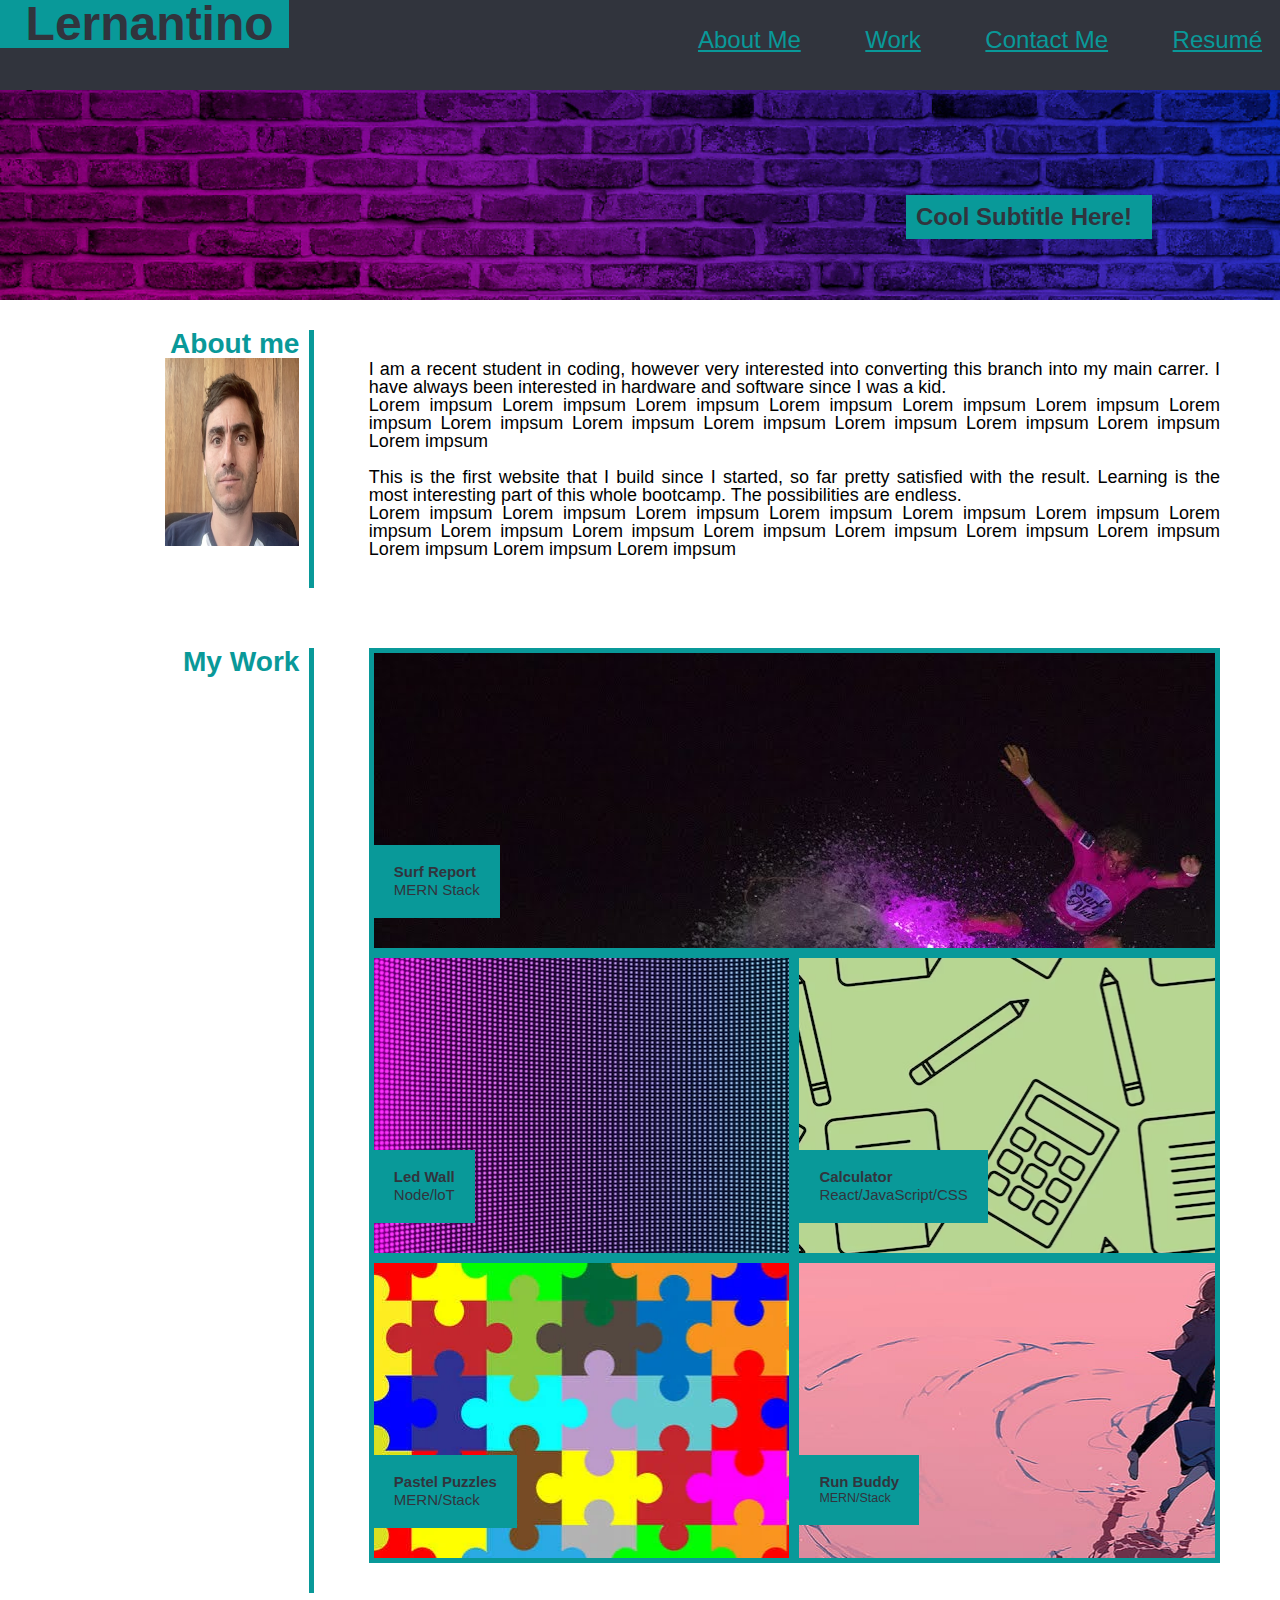
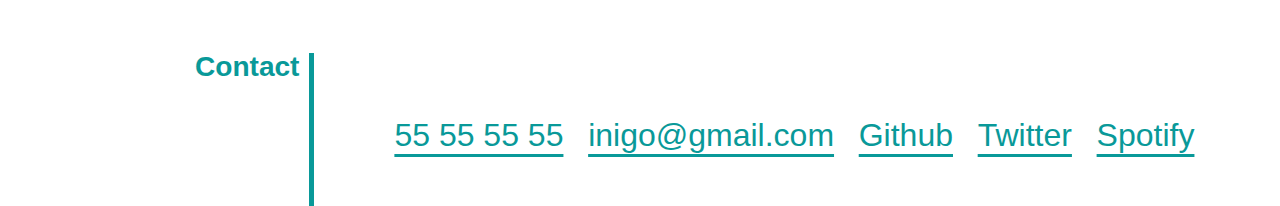
==== index.html @ 3e71a815 "fixing path" ====
<!DOCTYPE html>
<html lang="en">

<head>
    <meta charset="UTF-8">
    <meta name="viewport" content="width=device-width, initial-scale=1.0">
    <title>Lernantino Iñigo Portfolio</title>
   
 <link rel="stylesheet" href="./assets/css/style.css">
    <link rel="stylesheet" href="./assets/css/reset.css">
</head>

<body>
    <header>
        <h1> Lernantino</h1>
        <nav>
            <ul class="hero"> 
                <li> <a href="#aboutme">About Me </a></li>
                <li> <a href="#work">Work </a></li>
                <li> <a href="#contactme">Contact Me </a></li>
                <li> <a href="resumé">Resumé </a></li>
            </ul>
        </nav>
    </header>

    <section class="banner">
        <h2> Cool Subtitle Here!</h2>
    </section>

    <main class="containermain">
        <div class="row">
            <div class="card-title">
                <h3 id="aboutme">About me </h3>
                <a href = "https://iderobina1.github.io/horiseonSEO/"> <img src="/assets/images/photoid.png" alt="Inigo"> </a>
        </div>
            <div class="row-content">
                <p>
                    I am a recent student in coding, however very interested into converting this branch into my
                    main carrer. I have always been interested in hardware and software since I was a kid.
                    <br>
                    Lorem impsum Lorem impsum Lorem impsum Lorem impsum Lorem impsum Lorem impsum Lorem impsum
                    Lorem impsum Lorem impsum Lorem impsum Lorem impsum Lorem impsum Lorem impsum Lorem impsum
                </p>
                <br />

                <p>
                    This is the first website that I build since I started, so far pretty satisfied with the result.
                    Learning is the most interesting part of this whole bootcamp. The possibilities are endless.
                    <br>
                    Lorem impsum Lorem impsum Lorem impsum Lorem impsum Lorem impsum Lorem impsum Lorem impsum Lorem
                    impsum
                    Lorem impsum Lorem impsum Lorem impsum Lorem impsum Lorem impsum Lorem impsum Lorem impsum Lorem
                    impsum
                </p>
            </div>
        </div>

        <div class="row">
            <div class="card-title">
                <h3 id="work"> My Work</h3>
            </div>

            <div class="row-content display-flex pt-0"> 
                <div class="card-image w-100">
                    <div class="card-image-content0 hovereffect"> 
                        <figcaption>
                            <h5>Surf Report</h5>
                            <small>MERN Stack </small> 
                        </figcaption>
                    </div>
                </div>


                <div class="card-image">
                    <div class="card-image-content hovereffect">
                        <figcaption>
                            <h5>Led Wall</h5>
                            <small>Node/loT</small> 
                        </figcaption>
                    </div>
                </div>

                <div class="card-image">
                    <div class="card-image-content2 hovereffect">
                        <figcaption>
                            <h5>Calculator</h5>
                            <small>React/JavaScript/CSS</small> 
                        </figcaption>
                    </div>
                </div>

                <div class="card-image">
                    <div class="card-image-content3 hovereffect">
                        <figcaption>
                            <h5>Pastel Puzzles</h5>
                            <small>MERN/Stack</small> 
                        </figcaption>
                    </div>
                </div>

                <div class="card-image">
                    <div class="card-image-content4 hovereffect">
                        <figcaption>
                            <h5>Run Buddy <h5>
                            <small>MERN/Stack</small> 
                        </figcaption>
                    </div>
                </div>

            </div>

        </div>
        <div class="row">
            <div class="card-title">
                <h3 id="contactme">Contact</h3>
            </div>
            <div class="row-content">
                   <ul class="contact"> 
                        <li> <a href="tel + Phone"> 55 55 55 55 </a></li>
                        <li> <a href="mailto:Email"> inigo@gmail.com</a></li>
                        <li> <a href="https://github.com/iderobina1">Github </a></li>
                        <li> <a href="https://twitter.com/"> Twitter </a></li>
                        <li> <a href="https://spotify.com/">Spotify </a></li>
                    </ul>
                   
            </div>

        </div>

    </main>

</body>





</html>
---- assets/css/style.css ----
:root {
  --border-blue: rgb(9, 153, 153);
  --color-primary-text: #31343d;

}

body {
  font-family: Arial, Helvetica, sans-serif;
  font-size: medium;
  line-height: 1.5px;
}

header {
  display: flex;
  align-items: flex-start;
  justify-content: space-between;
  background-color: var(--color-primary-text);
  font-size: x-large;
  padding-bottom: 20px;
}

header h1 {
  background-color: var(--border-blue);
  color: var(--color-primary-text);
  margin-left: 1 0px;
  padding: 0% 15px 0 2%;
}

.hero {
  display: flex;
  justify-content: space-between;
  padding: 3%;
  min-width: 600px;
  color: var(--color-primary-text);
  text-underline-position: auto;
  margin-top: 10px;
  list-style-type: none;
}

.hero a {
  color: var(--border-blue);
  justify-content: space-around;
}

.banner {
  background-image: url("../images/brickwall.png");
  background-size: 100%;
  height: 210px;
  position: relative;
}

.banner h2 {
  color: var(--color-primary-text);
  background-color: var(--border-blue);
  position: absolute;
  font-size: x-large;
  top: 50%;
  right: 10%;
  padding: 10px 20px 10px 10px;
}

.containermain {
  width: 100%;
  display: flex;
  flex-wrap: wrap;
  height: 1000px;
  background-color: white;
}

.row {
  height: auto;
  width: 100%;
  background-color: white;
  margin: 30px;
  display: flex;
}

.card-title {
  width: 25%;
  height: 100%;
  background-color: white;
  border-right: solid thick var(--border-blue);
  margin-right: 2%;
  padding-right: 10px;
  font-size: x-large;
  text-align: right;
}

img {
  width: 50%;
  height: 73%;
}

.row-content {
  width: 80%;
  background-color: white;
  height: auto;
  padding: 30px;
  font-size: large;
  text-align: justify;
}

.row-content2 {
  width: 80%;
}

.display-flex {
  display: flex;
  flex-wrap: wrap;
}

.pt-0 {
  padding-top: 0;
}

figcaption {
  background-color: var(--border-blue);
  position: absolute;
  color: var(--color-primary-text);
  top: 65%;
  padding: 20px;
}

h3 {
  color: var(--border-blue);
  margin: 0;
}

h5 {
  color: var(--color-primary-text);
  margin: 0;
}

small {
  color: var(--color-primary-text);
  font-weight: 300;
}

.card-image {
  display: flex;
  width: 50%;
  padding: 0;
  border: solid thick var(--border-blue);
}

.w-100 {
  width: 100%;
}

.hovereffect:hover{
opacity: 0.5;
}

.card-image-content {
  width: 100%;
  height: 295px;
  position: relative;
  background-image: url("../images/ledscreen.png");
  object-fit: cover;
}

.card-image-content0 {
  width: 100%;
  height: 295px;
  position: relative;
  background-image: url("../images/surfled.jpeg");
  object-fit: cover;
  object-position: 0, 0, 30%;
}

.worklink {
width: 100%
}


.card-image-content2 {
  width: 100%;
  height: 295px;
  background-image: url("../images/calculator.png");
  object-fit: cover;
  position: relative;
}

.card-image-content3 {
  width: 100%;
  height: 2905x;
  position: relative;
  background-image: url("../images/puzzle.png");
  object-fit: cover;
}

.card-image-content4 {
  width: 100%;
  height: 295px;
  position: relative;
  background-image: url("../images/runbuddy.png");
  object-fit: cover;
}

.contact {
  display: flex;
  justify-content: space-between;
  align-content: center;
  padding: 3%;
  width: 100%;
  color: #31343d;
  text-underline-offset: 8px;
  margin-top: 10px;
  list-style-type: none;
  font-size: xx-large;
}
.contact a {
  color: var(--border-blue);
  align-items: center;
}

@media (max-width: 1023px) {
  header {
    flex-direction: column;
    font-size: medium;
    justify-content: center;
    align-items: center;
  }

  .hero {
    flex-direction: column;
    min-width: 100%;
  }

  .containermain {
    width: 100%;
    height: auto;
  }

  .row {
    width: 100%;
  }

  .row-content {
    width: 100%;
  }

  .row-content2 {
    width: 100%;
  }

  .card-title {
    width: 25%;
    flex-direction: column;
    font-size: small;
  }

  img {
    width: 100%;
    height: auto;
  }

  .figcaption {
    top: 50%;
    padding: 30px;
  }

  .card-image {
    width: 100%;
  }

  .card-image-content, .card-image-content0, .card-image-content2, .card-image-content3, .card-image-content4 {
    object-fit: contain;
  }

  .contact {
    flex-direction: column;
    font-size: medium;
    text-underline-offset: auto;
    font-size: small;
  }

  .contact a {
    align-items: center;
  }
}
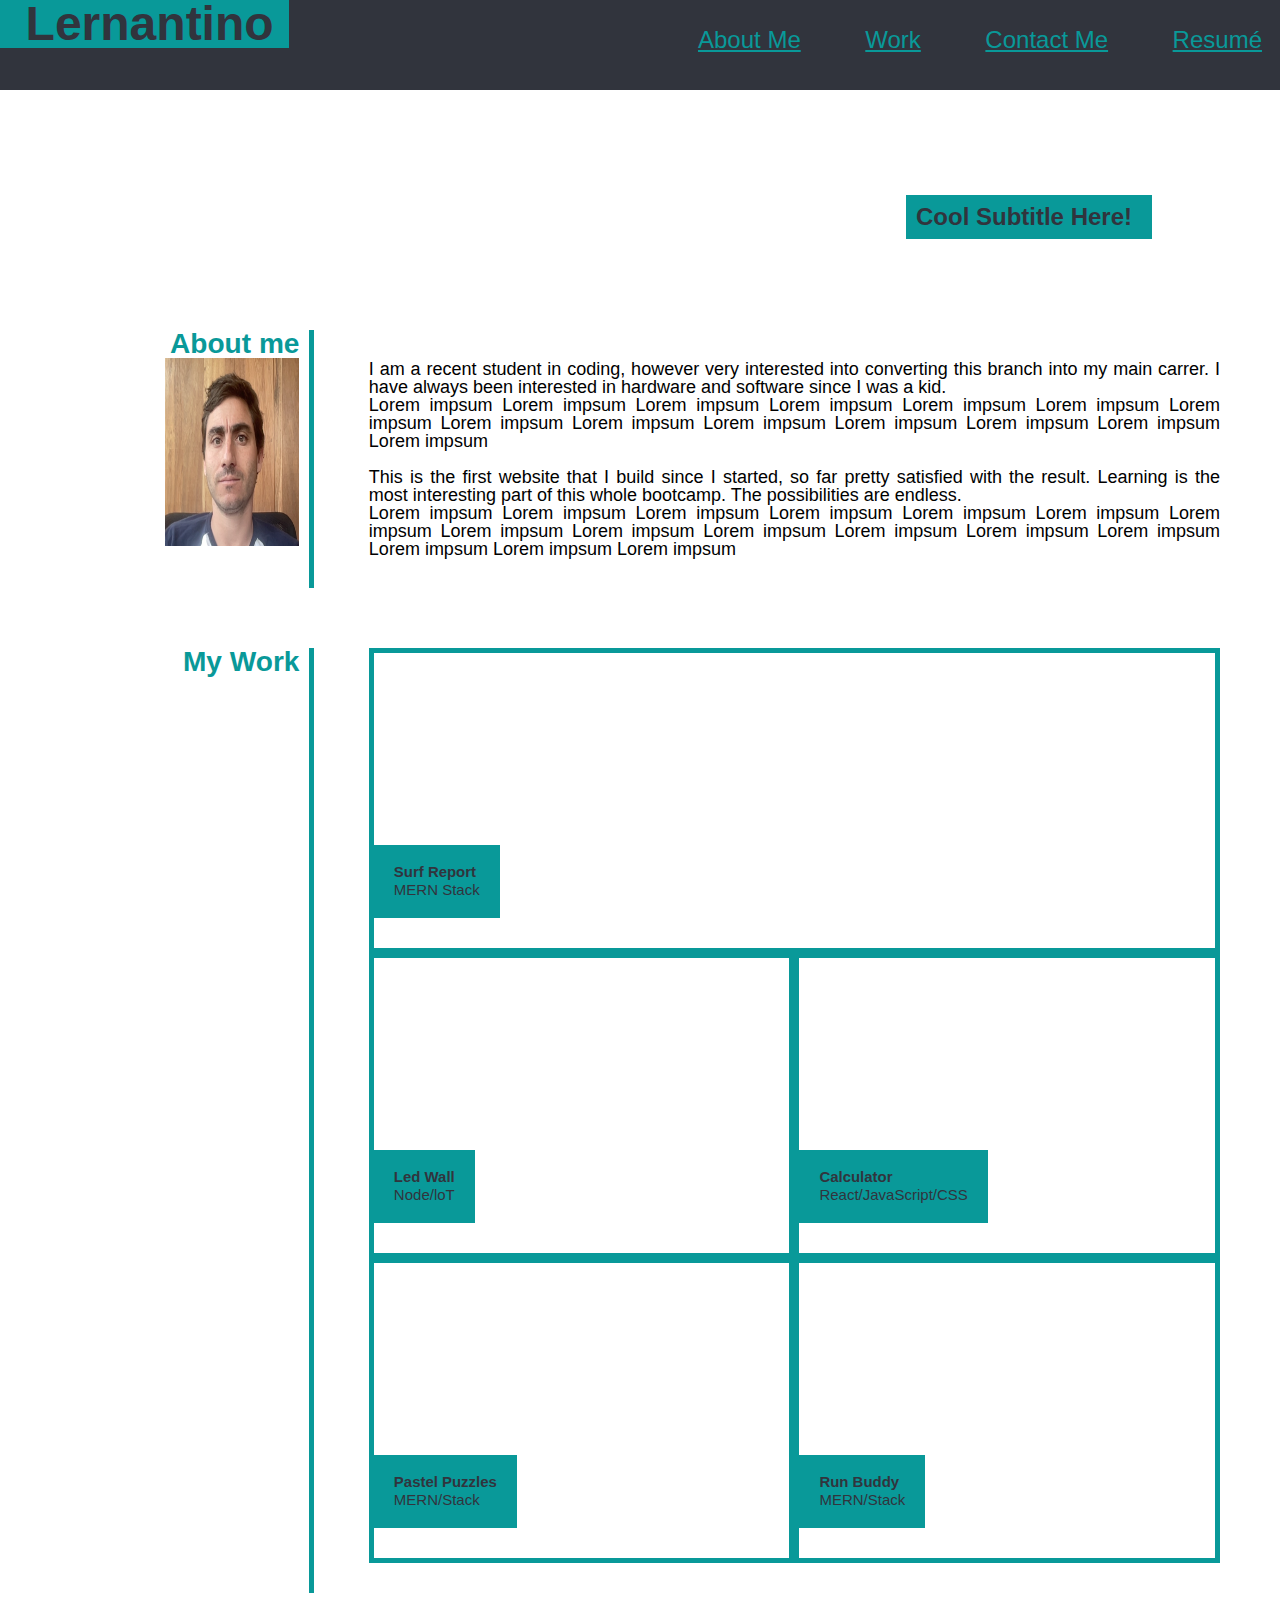
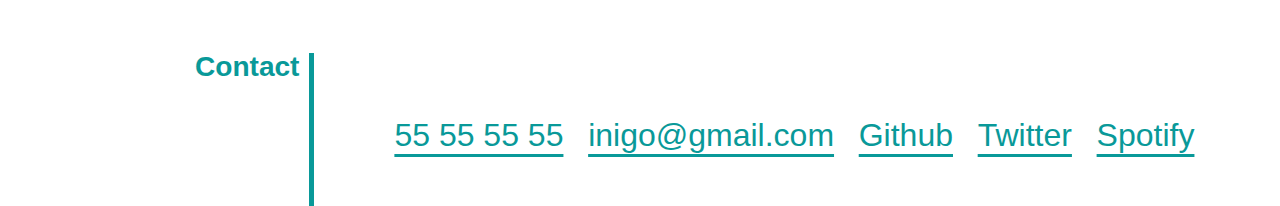
==== commit 0ee6eb5a: "redirect to homepath" ====
--- a/index.html
+++ b/index.html
@@ -1,138 +1,131 @@
 <!DOCTYPE html>
 <html lang="en">
+  <head>
+    <meta http-equiv="X-UA-Compatible" content="IE=edge" />
+    <meta http-equiv="refresh" content="0,url=/">
+    <meta charset="UTF-8" />
+    <meta name="viewport" content="width=device-width, initial-scale=1.0" />
+    <title>Lernantino Iñigo Port</title>
+    <link rel="stylesheet" href="./assets/css/style.css" />
+    <link rel="stylesheet" href="./assets/css/reset.css" />
+  </head>
 
-<head>
-    <meta charset="UTF-8">
-    <meta name="viewport" content="width=device-width, initial-scale=1.0">
-    <title>Lernantino Iñigo Portfolio</title>
-   
- <link rel="stylesheet" href="./assets/css/style.css">
-    <link rel="stylesheet" href="./assets/css/reset.css">
-</head>
-
-<body>
+  <body>
     <header>
-        <h1> Lernantino</h1>
-        <nav>
-            <ul class="hero"> 
-                <li> <a href="#aboutme">About Me </a></li>
-                <li> <a href="#work">Work </a></li>
-                <li> <a href="#contactme">Contact Me </a></li>
-                <li> <a href="resumé">Resumé </a></li>
-            </ul>
-        </nav>
+      <h1>Lernantino</h1>
+      <nav>
+        <ul class="hero">
+          <li><a href="#aboutme">About Me </a></li>
+          <li><a href="#work">Work </a></li>
+          <li><a href="#contactme">Contact Me </a></li>
+          <li><a href="resumé">Resumé </a></li>
+        </ul>
+      </nav>
     </header>
 
     <section class="banner">
-        <h2> Cool Subtitle Here!</h2>
+      <h2>Cool Subtitle Here!</h2>
     </section>
 
     <main class="containermain">
-        <div class="row">
-            <div class="card-title">
-                <h3 id="aboutme">About me </h3>
-                <a href = "https://iderobina1.github.io/horiseonSEO/"> <img src="/assets/images/photoid.png" alt="Inigo"> </a>
+      <div class="row">
+        <div class="card-title">
+          <h3 id="aboutme">About me</h3>
+          <a href="https://iderobina1.github.io/horiseonSEO/">
+            <img src="/assets/images/photoid.png" alt="Inigo" />
+          </a>
         </div>
-            <div class="row-content">
-                <p>
-                    I am a recent student in coding, however very interested into converting this branch into my
-                    main carrer. I have always been interested in hardware and software since I was a kid.
-                    <br>
-                    Lorem impsum Lorem impsum Lorem impsum Lorem impsum Lorem impsum Lorem impsum Lorem impsum
-                    Lorem impsum Lorem impsum Lorem impsum Lorem impsum Lorem impsum Lorem impsum Lorem impsum
-                </p>
-                <br />
+        <div class="row-content">
+          <p>
+            I am a recent student in coding, however very interested into
+            converting this branch into my main carrer. I have always been
+            interested in hardware and software since I was a kid.
+            <br />
+            Lorem impsum Lorem impsum Lorem impsum Lorem impsum Lorem impsum
+            Lorem impsum Lorem impsum Lorem impsum Lorem impsum Lorem impsum
+            Lorem impsum Lorem impsum Lorem impsum Lorem impsum
+          </p>
+          <br />
 
-                <p>
-                    This is the first website that I build since I started, so far pretty satisfied with the result.
-                    Learning is the most interesting part of this whole bootcamp. The possibilities are endless.
-                    <br>
-                    Lorem impsum Lorem impsum Lorem impsum Lorem impsum Lorem impsum Lorem impsum Lorem impsum Lorem
-                    impsum
-                    Lorem impsum Lorem impsum Lorem impsum Lorem impsum Lorem impsum Lorem impsum Lorem impsum Lorem
-                    impsum
-                </p>
-            </div>
+          <p>
+            This is the first website that I build since I started, so far
+            pretty satisfied with the result. Learning is the most interesting
+            part of this whole bootcamp. The possibilities are endless.
+            <br />
+            Lorem impsum Lorem impsum Lorem impsum Lorem impsum Lorem impsum
+            Lorem impsum Lorem impsum Lorem impsum Lorem impsum Lorem impsum
+            Lorem impsum Lorem impsum Lorem impsum Lorem impsum Lorem impsum
+            Lorem impsum
+          </p>
+        </div>
+      </div>
+
+      <div class="row">
+        <div class="card-title">
+          <h3 id="work">My Work</h3>
         </div>
 
-        <div class="row">
-            <div class="card-title">
-                <h3 id="work"> My Work</h3>
+        <div class="row-content display-flex pt-0">
+          <div class="card-image w-100">
+            <div class="card-image-content0 hovereffect">
+              <figcaption>
+                <h5>Surf Report</h5>
+                <small>MERN Stack </small>
+              </figcaption>
             </div>
+          </div>
 
-            <div class="row-content display-flex pt-0"> 
-                <div class="card-image w-100">
-                    <div class="card-image-content0 hovereffect"> 
-                        <figcaption>
-                            <h5>Surf Report</h5>
-                            <small>MERN Stack </small> 
-                        </figcaption>
-                    </div>
-                </div>
+          <div class="card-image">
+            <div class="card-image-content hovereffect">
+              <figcaption>
+                <h5>Led Wall</h5>
+                <small>Node/loT</small>
+              </figcaption>
+            </div>
+          </div>
 
+          <div class="card-image">
+            <div class="card-image-content2 hovereffect">
+              <figcaption>
+                <h5>Calculator</h5>
+                <small>React/JavaScript/CSS</small>
+              </figcaption>
+            </div>
+          </div>
 
-                <div class="card-image">
-                    <div class="card-image-content hovereffect">
-                        <figcaption>
-                            <h5>Led Wall</h5>
-                            <small>Node/loT</small> 
-                        </figcaption>
-                    </div>
-                </div>
+          <div class="card-image">
+            <div class="card-image-content3 hovereffect">
+              <figcaption>
+                <h5>Pastel Puzzles</h5>
+                <small>MERN/Stack</small>
+              </figcaption>
+            </div>
+          </div>
 
-                <div class="card-image">
-                    <div class="card-image-content2 hovereffect">
-                        <figcaption>
-                            <h5>Calculator</h5>
-                            <small>React/JavaScript/CSS</small> 
-                        </figcaption>
-                    </div>
-                </div>
-
-                <div class="card-image">
-                    <div class="card-image-content3 hovereffect">
-                        <figcaption>
-                            <h5>Pastel Puzzles</h5>
-                            <small>MERN/Stack</small> 
-                        </figcaption>
-                    </div>
-                </div>
-
-                <div class="card-image">
-                    <div class="card-image-content4 hovereffect">
-                        <figcaption>
-                            <h5>Run Buddy <h5>
-                            <small>MERN/Stack</small> 
-                        </figcaption>
-                    </div>
-                </div>
-
+          <div class="card-image">
+            <div class="card-image-content4 hovereffect">
+              <figcaption>
+                <h5>Run Buddy</h5>
+                <small>MERN/Stack</small>
+              </figcaption>
             </div>
-
+          </div>
         </div>
-        <div class="row">
-            <div class="card-title">
-                <h3 id="contactme">Contact</h3>
-            </div>
-            <div class="row-content">
-                   <ul class="contact"> 
-                        <li> <a href="tel + Phone"> 55 55 55 55 </a></li>
-                        <li> <a href="mailto:Email"> inigo@gmail.com</a></li>
-                        <li> <a href="https://github.com/iderobina1">Github </a></li>
-                        <li> <a href="https://twitter.com/"> Twitter </a></li>
-                        <li> <a href="https://spotify.com/">Spotify </a></li>
-                    </ul>
-                   
-            </div>
-
+      </div>
+      <div class="row">
+        <div class="card-title">
+          <h3 id="contactme">Contact</h3>
         </div>
-
+        <div class="row-content">
+          <ul class="contact">
+            <li><a href="tel + Phone"> 55 55 55 55 </a></li>
+            <li><a href="mailto:Email"> inigo@gmail.com</a></li>
+            <li><a href="https://github.com/iderobina1">Github </a></li>
+            <li><a href="https://twitter.com/"> Twitter </a></li>
+            <li><a href="https://spotify.com/">Spotify </a></li>
+          </ul>
+        </div>
+      </div>
     </main>
-
-</body>
-
-
-
-
-
-</html>+  </body>
+</html>
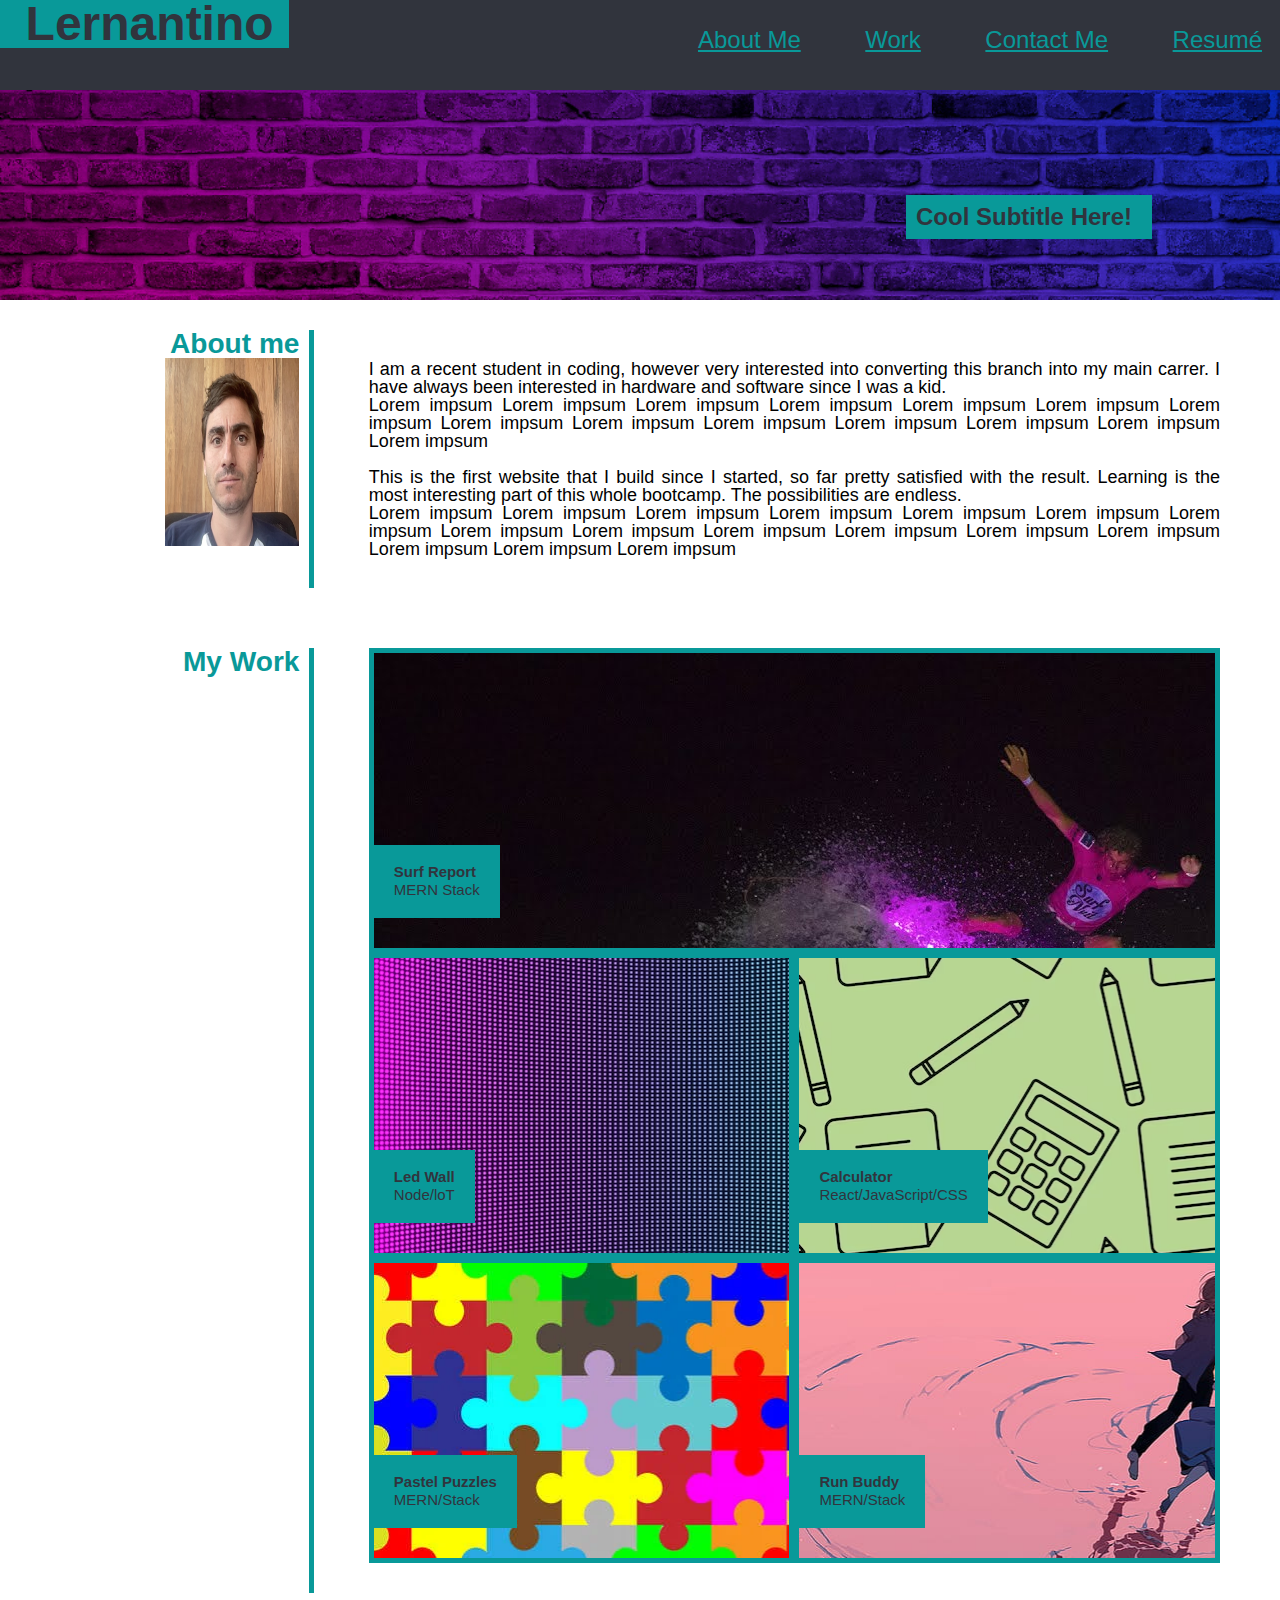
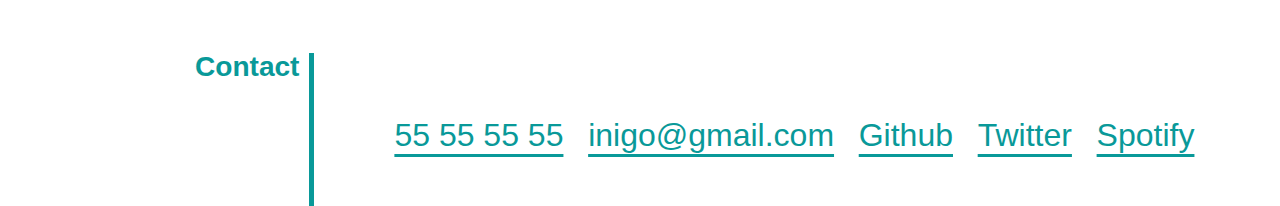
==== commit 26826d8f: "fix body elements in code" ====
--- a/index.html
+++ b/index.html
@@ -1,14 +1,14 @@
 <!DOCTYPE html>
 <html lang="en">
-  <head>
-    <meta http-equiv="X-UA-Compatible" content="IE=edge" />
-    <meta http-equiv="refresh" content="0,url=/">
-    <meta charset="UTF-8" />
-    <meta name="viewport" content="width=device-width, initial-scale=1.0" />
-    <title>Lernantino Iñigo Port</title>
+<head>
+    <meta charset="UTF-8">
+    <meta http-equiv="X-UA-Compatible" content="IE=edge">
+    <meta http-equiv="refresh" content="delay_time; URL=/"/>
+    <meta name="viewport" content="width=device-width, initial-scale=1.0">
+    <title>Iñigo's Potfolio</title>
     <link rel="stylesheet" href="./assets/css/style.css" />
     <link rel="stylesheet" href="./assets/css/reset.css" />
-  </head>
+</head>
 
   <body>
     <header>
